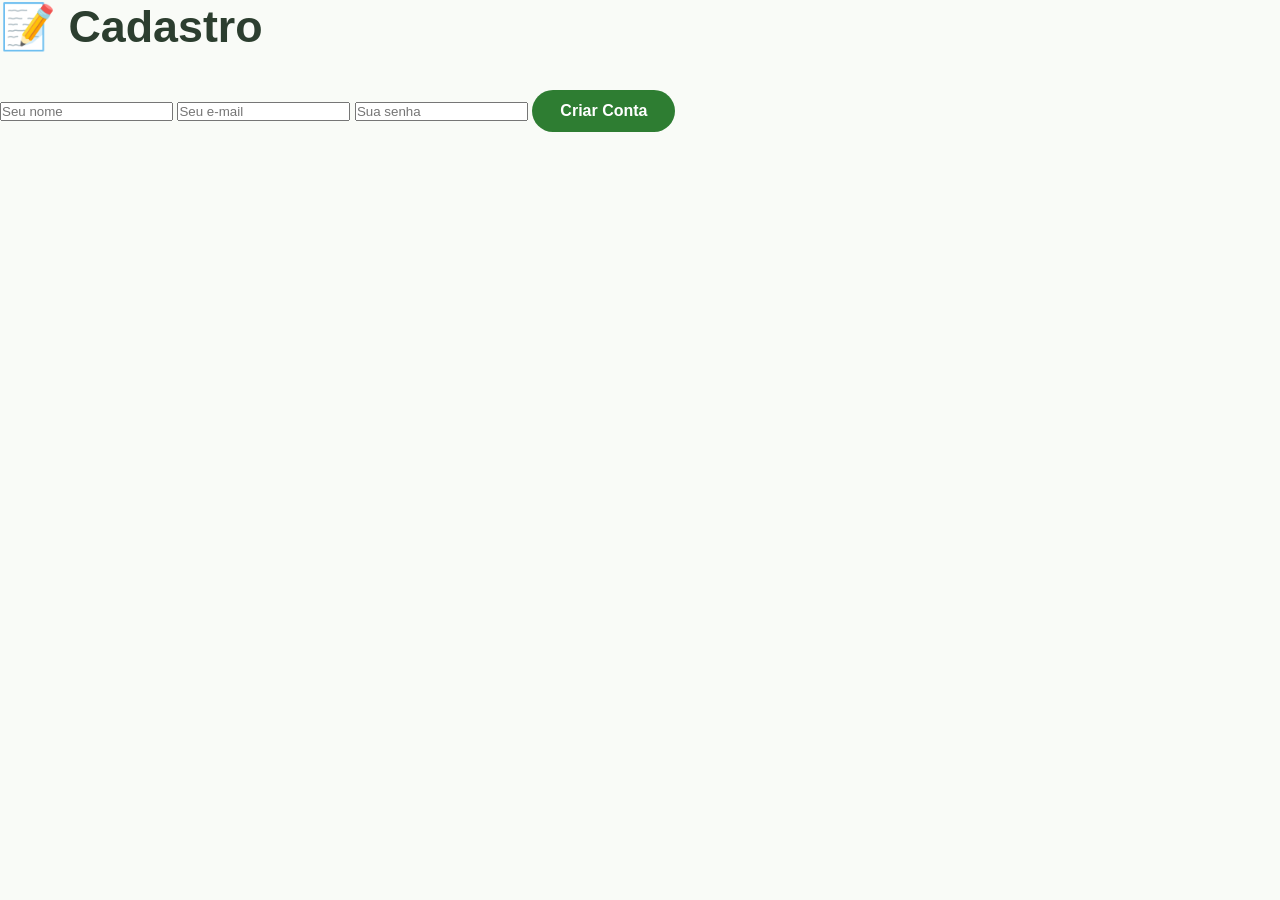
==== cadastro.html @ 037384ee "feat:Integração com sistema de login(Não funcional)" ====
<!DOCTYPE html>
<html lang="pt-br">

<head>
    <meta charset="UTF-8">
    <meta name="viewport" content="width=device-width, initial-scale=1.0">

    <title>Cadastro-SoulUp Rocket</title>

    <link rel="stylesheet" href="css/main.css">
</head>

<body>

    <main class="auth-section">

        <div class="auth-card">

            <h1>📝 Cadastro</h1>

            <form id="registerForm" class="auth-form">

                <input
                    type="text"
                    id="name"
                    placeholder="Seu nome"
                    required
                >

                <input
                    type="email"
                    id="email"
                    placeholder="Seu e-mail"
                    required
                >

                <input
                    type="password"
                    id="password"
                    placeholder="Sua senha"
                    required
                >

                <button type="submit" class="btn-primary">
                    Criar Conta
                </button>

            </form>

        </div>

    </main>

    <script src="js/auth.js"></script>

</body>

</html>
---- css/main.css ----
@import url('./base.css');
@import url('./header.css');
@import url('./conteudo.css');
@import url('./flex-box.css');
@import url('./grid.css');
@import url('./footer.css');
@import url('./responsividade.css');
@import url(./missions.css);
@import url(./hero.css);
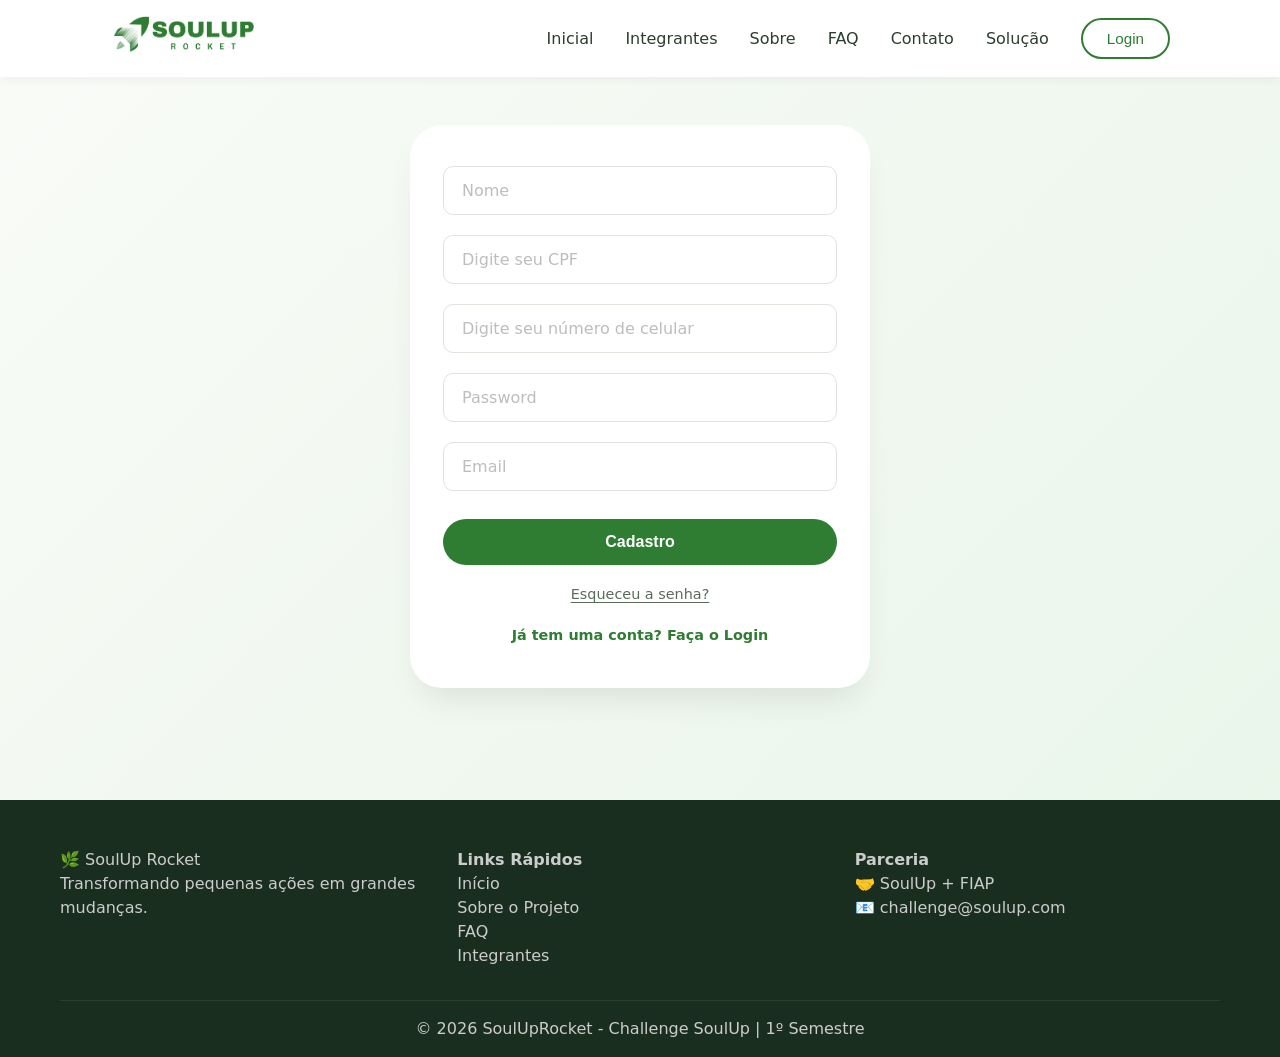
==== commit 3a6e1089: "Feat:Integração node.js, server.js, para funcionamento do sistema de cadastro e login, com um banco " ====
--- a/cadastro.html
+++ b/cadastro.html
@@ -8,50 +8,78 @@
     <title>Cadastro-SoulUp Rocket</title>
 
     <link rel="stylesheet" href="css/main.css">
+    <script src="js/auth.js" defer></script>
+    <script src="js/main.js" defer></script>
 </head>
 
 <body>
+    <header>
+        <div class="container header-container">
+            <div class="logo">
+                <img src="./assets/Logo.png" alt="Logo">
+            </div>
+            <nav>
+                <ul>
+                    <li><a href="./index.html">Inicial</a></li>
+                    <li><a href="./integrantes.html">Integrantes</a></li>
+                    <li><a href="./sobre.html">Sobre</a></li>
+                    <li><a href="./faq.html">FAQ</a></li>
+                    <li><a href="./contato.html">Contato</a></li>
+                    <li><a href="./solucao.html">Solução</a></li>
+                    <li><button class="btn-secondary"><a href="./login.html">Login</a></button></li>
+                </ul>
+            </nav>
+            <div class="mobile-menu">
+                <span>☰</span>
+            </div>
+        </div>
+    </header>
+    <main>
+        <div class="form-container">
+            <form id="form-registro">
+                <input type="text" id="registro-user" class="input" placeholder="Nome" required>
+                <input type="tel" id="cpf" name="cpf" class="input" placeholder="Digite seu CPF" />
+                <input name="celular" type="tel" class="input" maxlength="15" onkeyup="handlePhone(event)"
+                    placeholder="Digite seu número de celular" />
+                <input type="password" id="registro-senha" class="input" placeholder="Password" required>
+                <input type="email" id="registro-email" class="input" placeholder="Email" required>
 
-    <main class="auth-section">
-
-        <div class="auth-card">
-
-            <h1>📝 Cadastro</h1>
-
-            <form id="registerForm" class="auth-form">
-
-                <input
-                    type="text"
-                    id="name"
-                    placeholder="Seu nome"
-                    required
-                >
-
-                <input
-                    type="email"
-                    id="email"
-                    placeholder="Seu e-mail"
-                    required
-                >
-
-                <input
-                    type="password"
-                    id="password"
-                    placeholder="Sua senha"
-                    required
-                >
-
-                <button type="submit" class="btn-primary">
-                    Criar Conta
-                </button>
-
+                <div>
+                    <button type="submit" class="btn-secondary">Cadastro</button>
+                </div>
+                <div class="forgot-password">Esqueceu a senha?</div>
+                <div class="have-account"><a href="./login.html">Já tem uma conta? Faça o Login</a></div>
             </form>
-
         </div>
-
     </main>
 
-    <script src="js/auth.js"></script>
+    <footer>
+        <div class="footer-container">
+            <div class="footer-content">
+                <div class="footer-logo">
+                    <span>🌿</span> SoulUp Rocket
+                    <p>Transformando pequenas ações em grandes mudanças.</p>
+                </div>
+                <div class="footer-links">
+                    <h4>Links Rápidos</h4>
+                    <ul>
+                        <li><a href="index.html">Início</a></li>
+                        <li><a href="sobre.html">Sobre o Projeto</a></li>
+                        <li><a href="faq.html">FAQ</a></li>
+                        <li><a href="./integrantes.html">Integrantes</a></li>
+                    </ul>
+                </div>
+                <div class="footer-contact">
+                    <h4>Parceria</h4>
+                    <p>🤝 SoulUp + FIAP</p>
+                    <p>📧 challenge@soulup.com</p>
+                </div>
+            </div>
+            <div class="footer-bottom">
+                <p>© 2026 SoulUpRocket - Challenge SoulUp | 1º Semestre</p>
+            </div>
+        </div>
+    </footer>
 
 </body>
 
--- a/css/main.css
+++ b/css/main.css
@@ -1,9 +1,8 @@
 @import url('./base.css');
 @import url('./header.css');
 @import url('./conteudo.css');
-@import url('./flex-box.css');
-@import url('./grid.css');
 @import url('./footer.css');
 @import url('./responsividade.css');
-@import url(./missions.css);
-@import url(./hero.css);+@import url('./missions.css');
+@import url('./hero.css');
+@import url('./perfil.css');
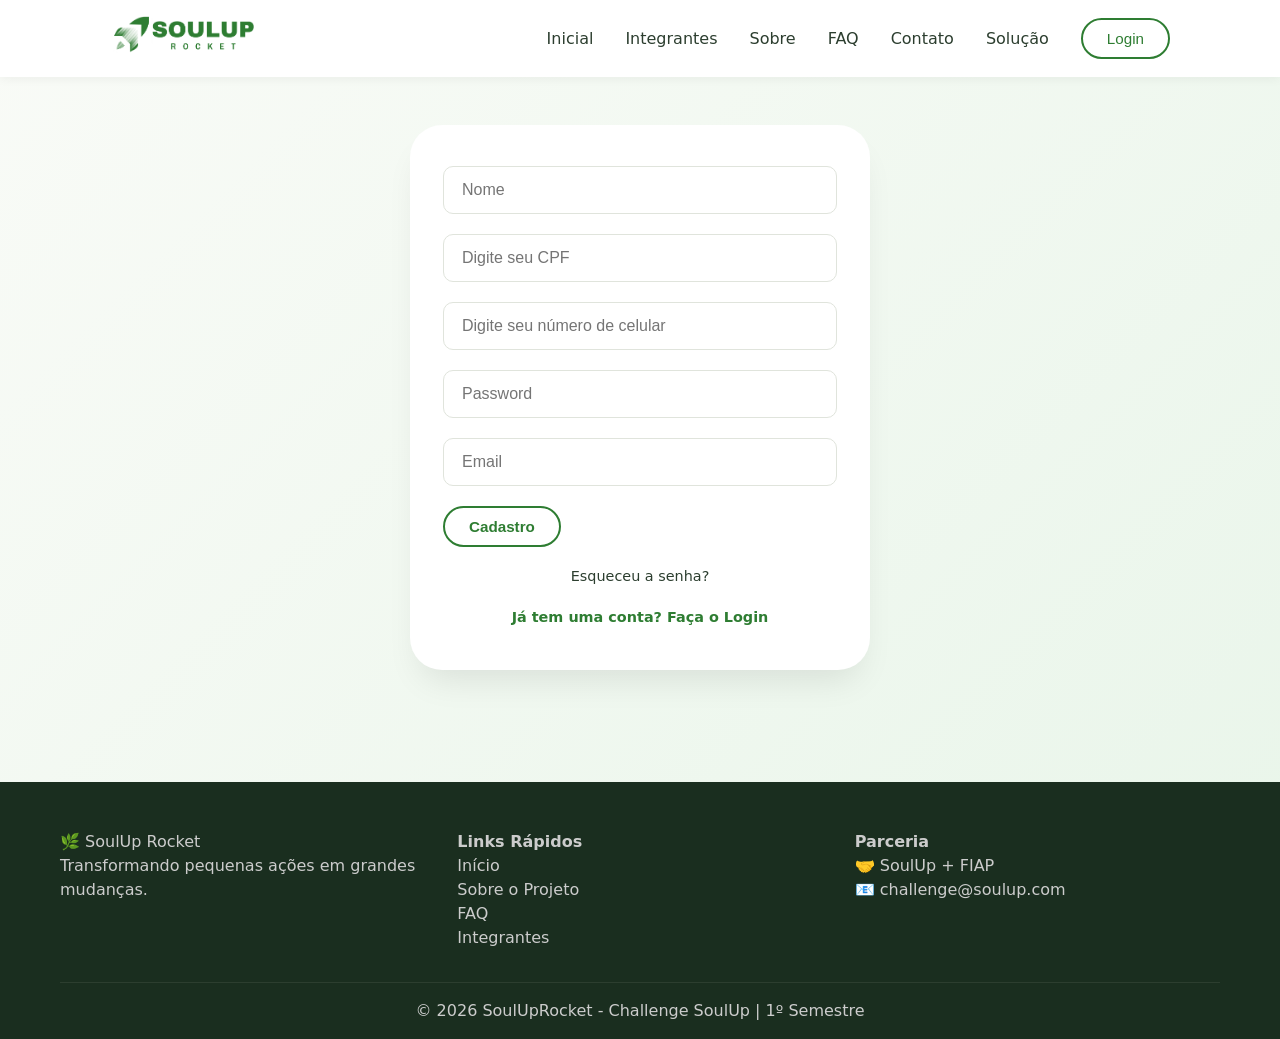
==== commit e98bc881: "Feat: Melhoria visual nas páginas para ficar mais moderno e otimização do código." ====
--- a/cadastro.html
+++ b/cadastro.html
@@ -4,9 +4,7 @@
 <head>
     <meta charset="UTF-8">
     <meta name="viewport" content="width=device-width, initial-scale=1.0">
-
     <title>Cadastro-SoulUp Rocket</title>
-
     <link rel="stylesheet" href="css/main.css">
     <script src="js/auth.js" defer></script>
     <script src="js/main.js" defer></script>
@@ -15,9 +13,7 @@
 <body>
     <header>
         <div class="container header-container">
-            <div class="logo">
-                <img src="./assets/Logo.png" alt="Logo">
-            </div>
+            <div class="logo"><img src="./assets/Logo.png" alt="Logo"></div>
             <nav>
                 <ul>
                     <li><a href="./index.html">Inicial</a></li>
@@ -29,36 +25,28 @@
                     <li><button class="btn-secondary"><a href="./login.html">Login</a></button></li>
                 </ul>
             </nav>
-            <div class="mobile-menu">
-                <span>☰</span>
-            </div>
+            <div class="mobile-menu"><span>☰</span></div>
         </div>
     </header>
     <main>
         <div class="form-container">
             <form id="form-registro">
-                <input type="text" id="registro-user" class="input" placeholder="Nome" required>
-                <input type="tel" id="cpf" name="cpf" class="input" placeholder="Digite seu CPF" />
-                <input name="celular" type="tel" class="input" maxlength="15" onkeyup="handlePhone(event)"
-                    placeholder="Digite seu número de celular" />
-                <input type="password" id="registro-senha" class="input" placeholder="Password" required>
-                <input type="email" id="registro-email" class="input" placeholder="Email" required>
-
-                <div>
-                    <button type="submit" class="btn-secondary">Cadastro</button>
-                </div>
+                <input type="text" id="registro-user" placeholder="Nome" required>
+                <input type="tel" id="cpf" placeholder="Digite seu CPF">
+                <input type="tel" id="celular" placeholder="Digite seu número de celular">
+                <input type="password" id="registro-senha" placeholder="Password" required>
+                <input type="email" id="registro-email" placeholder="Email" required>
+                <button type="submit" class="btn-secondary">Cadastro</button>
                 <div class="forgot-password">Esqueceu a senha?</div>
                 <div class="have-account"><a href="./login.html">Já tem uma conta? Faça o Login</a></div>
             </form>
         </div>
     </main>
-
     <footer>
         <div class="footer-container">
             <div class="footer-content">
-                <div class="footer-logo">
-                    <span>🌿</span> SoulUp Rocket
-                    <p>Transformando pequenas ações em grandes mudanças.</p>
+                <div class="footer-logo"><span>🌿</span> SoulUp Rocket<p>Transformando pequenas ações em grandes
+                        mudanças.</p>
                 </div>
                 <div class="footer-links">
                     <h4>Links Rápidos</h4>
@@ -80,7 +68,9 @@
             </div>
         </div>
     </footer>
-
+    <script>
+        function handlePhone(event) { /* mantido o original */ }
+    </script>
 </body>
 
 </html>
